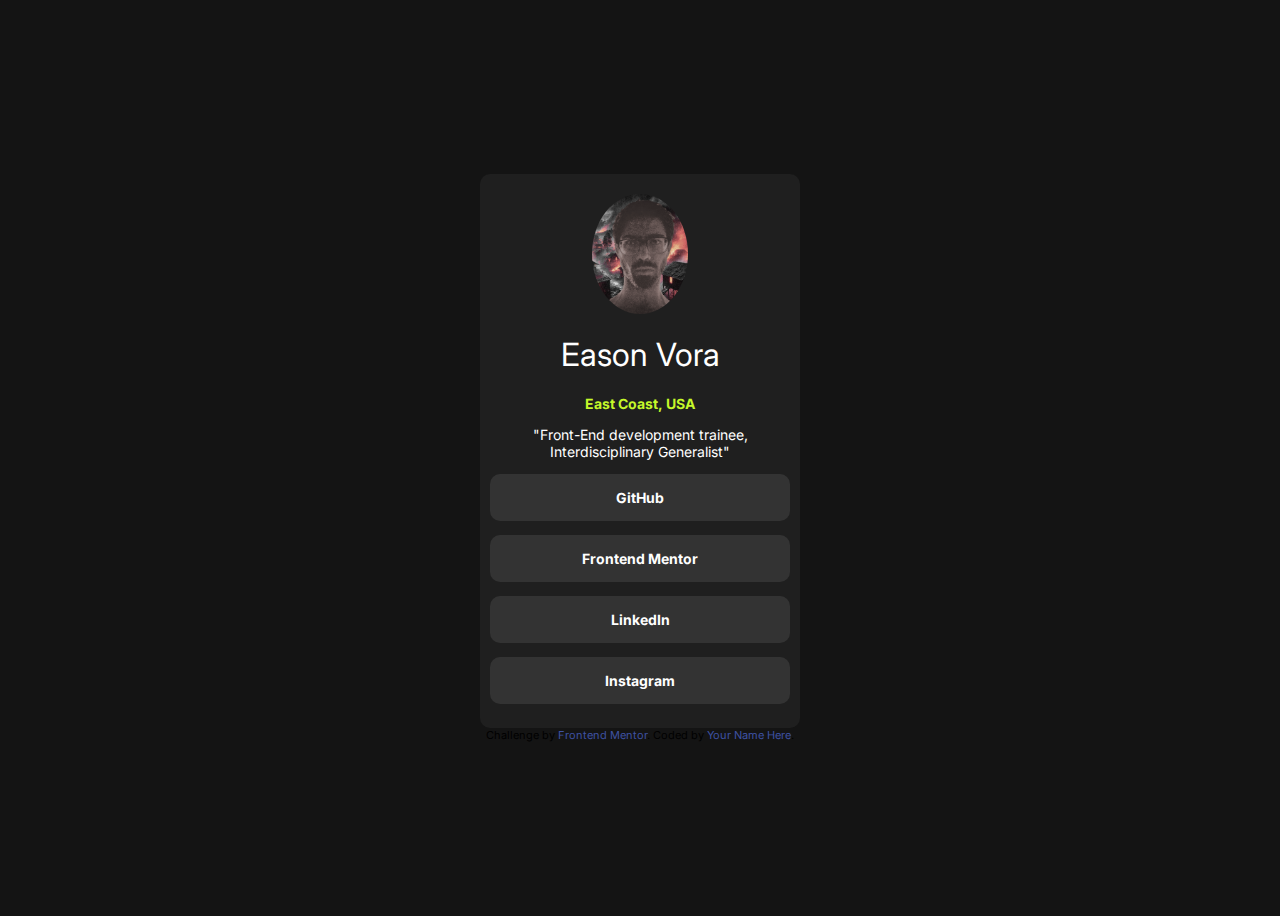
==== social-links-profile-main/index.html @ 296e4a02 "First Commit" ====
<!DOCTYPE html>
<html lang="en">
<head>
  <meta charset="UTF-8">
  <meta name="viewport" content="width=device-width, initial-scale=1.0"> <!-- displays site properly based on user's device -->

  <link rel="icon" type="image/png" sizes="32x32" href="./assets/images/favicon-32x32.png">
  <link rel="stylesheet" href="./default-styles.css">
  <link rel="stylesheet" href="./styles.css">
  <link rel="preconnect" href="https://fonts.googleapis.com">
  <link rel="preconnect" href="https://fonts.gstatic.com" crossorigin>
  <link href="https://fonts.googleapis.com/css2?family=Inter:ital,opsz,wght@0,14..32,100..900;1,14..32,100..900&display=swap" rel="stylesheet">
  <title>Frontend Mentor | Social links profile</title>

  <!-- Feel free to remove these styles or customise in your own stylesheet 👍 -->
  <style>
    .attribution { font-size: 11px; text-align: center; }
    .attribution a { color: hsl(228, 45%, 44%); }
  </style>
</head>
<body>
  <main>
    <div class="card">
      <img src="./assets/images/Self-Portrait-Edit-VillageTragedy.png" alt="Eason-photo">
      <h1>Eason Vora</h1>
      <h2>East Coast, USA</h2>
      <p>"Front-End development trainee, Interdisciplinary Generalist"</p>

      <a href="https://github.com/EasonVora"><h3>GitHub</h3></a>
      <a href="https://www.frontendmentor.io/profile/EasonVora"><h3>Frontend Mentor</h3></a>
      <a href="https://www.linkedin.com/in/eason-vora-5a043b262/"><h3>LinkedIn</h3></a>
      <a href="https://www.instagram.com/trippys_sanctum/"><h3>Instagram</h3></a> <!-- CHANGE USERNAME TO "The Mota Bhai," then update link -->
      <!-- <a href="#"><h3>Only Fans</h3></a> --> <!-- REMOVE THIS BEFORE PUBLISHING, JUST A JOKE! -->
    </div>
    <div class="attribution">
      Challenge by <a href="https://www.frontendmentor.io?ref=challenge" target="_blank">Frontend Mentor</a>. 
      Coded by <a href="#">Your Name Here</a>.
    </div>
  </main>
</body>
</html>
---- social-links-profile-main/default-styles.css ----
* {
    font-family: 'Inter';
}

body {
    display: flex;
    flex-wrap: wrap;
    align-items: center;
    justify-content: center;
    height: 100vh;
}
a {
    text-decoration: none;
}

.card {
    display: block;
    flex-direction: column;
    padding: 10px;
    margin: auto;
    width: 300px;
}
.card * {
    text-align: center;
}
.card img {
    display: block;
    margin: 10px auto;
}
.card p {
    font-size: 14px;
}
---- social-links-profile-main/styles.css ----
body {
    background-color: hsl(0, 0%, 8%);
}

.card {
    border-radius: 10px;
    background-color: hsl(0, 0%, 12%);
}
.card img {
    height: 120px;
    border-radius: 50%;
}
.card a, h1, p {
    color: hsl(0, 0%, 100%);
}
h1, p {
    font-weight: 400;
}
h2 {
    color: hsl(75, 94%, 57%);
    font-size: 14px;
}
h3 {
    background-color: hsl(0, 0%, 20%);
    font-size: 14px;
    padding: 15px;
    border-radius: 10px;
}
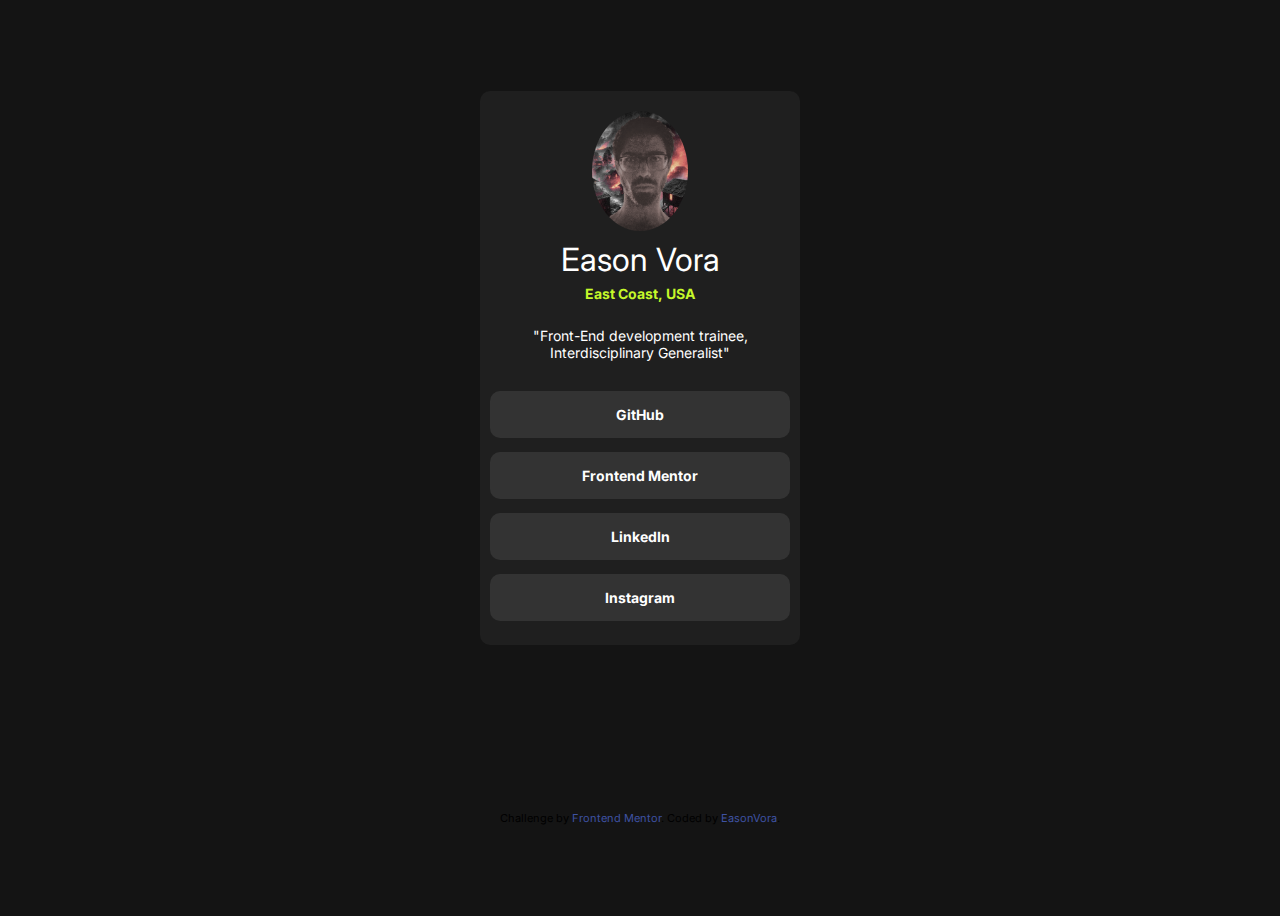
==== commit 77f1941f: "Second commit" ====
--- a/social-links-profile-main/index.html
+++ b/social-links-profile-main/index.html
@@ -30,12 +30,12 @@
       <a href="https://www.frontendmentor.io/profile/EasonVora"><h3>Frontend Mentor</h3></a>
       <a href="https://www.linkedin.com/in/eason-vora-5a043b262/"><h3>LinkedIn</h3></a>
       <a href="https://www.instagram.com/trippys_sanctum/"><h3>Instagram</h3></a> <!-- CHANGE USERNAME TO "The Mota Bhai," then update link -->
-      <!-- <a href="#"><h3>Only Fans</h3></a> --> <!-- REMOVE THIS BEFORE PUBLISHING, JUST A JOKE! -->
     </div>
-    <div class="attribution">
+    
+  </main>
+  <footer class="attribution">
       Challenge by <a href="https://www.frontendmentor.io?ref=challenge" target="_blank">Frontend Mentor</a>. 
-      Coded by <a href="#">Your Name Here</a>.
-    </div>
-  </main>
+      Coded by <a href="#">EasonVora</a>.
+  </footer>
 </body>
 </html>--- a/social-links-profile-main/default-styles.css
+++ b/social-links-profile-main/default-styles.css
@@ -30,3 +30,9 @@
 .card p {
     font-size: 14px;
 }
+
+/* FOOTER */
+.attribution {
+    width: 100%;
+    margin-bottom: 0px;
+}
--- a/social-links-profile-main/styles.css
+++ b/social-links-profile-main/styles.css
@@ -16,6 +16,9 @@
 h1, p {
     font-weight: 400;
 }
+h1, h2 {
+    line-height: .5;
+}
 h2 {
     color: hsl(75, 94%, 57%);
     font-size: 14px;
@@ -26,3 +29,6 @@
     padding: 15px;
     border-radius: 10px;
 }
+p {
+    margin: 30px
+}
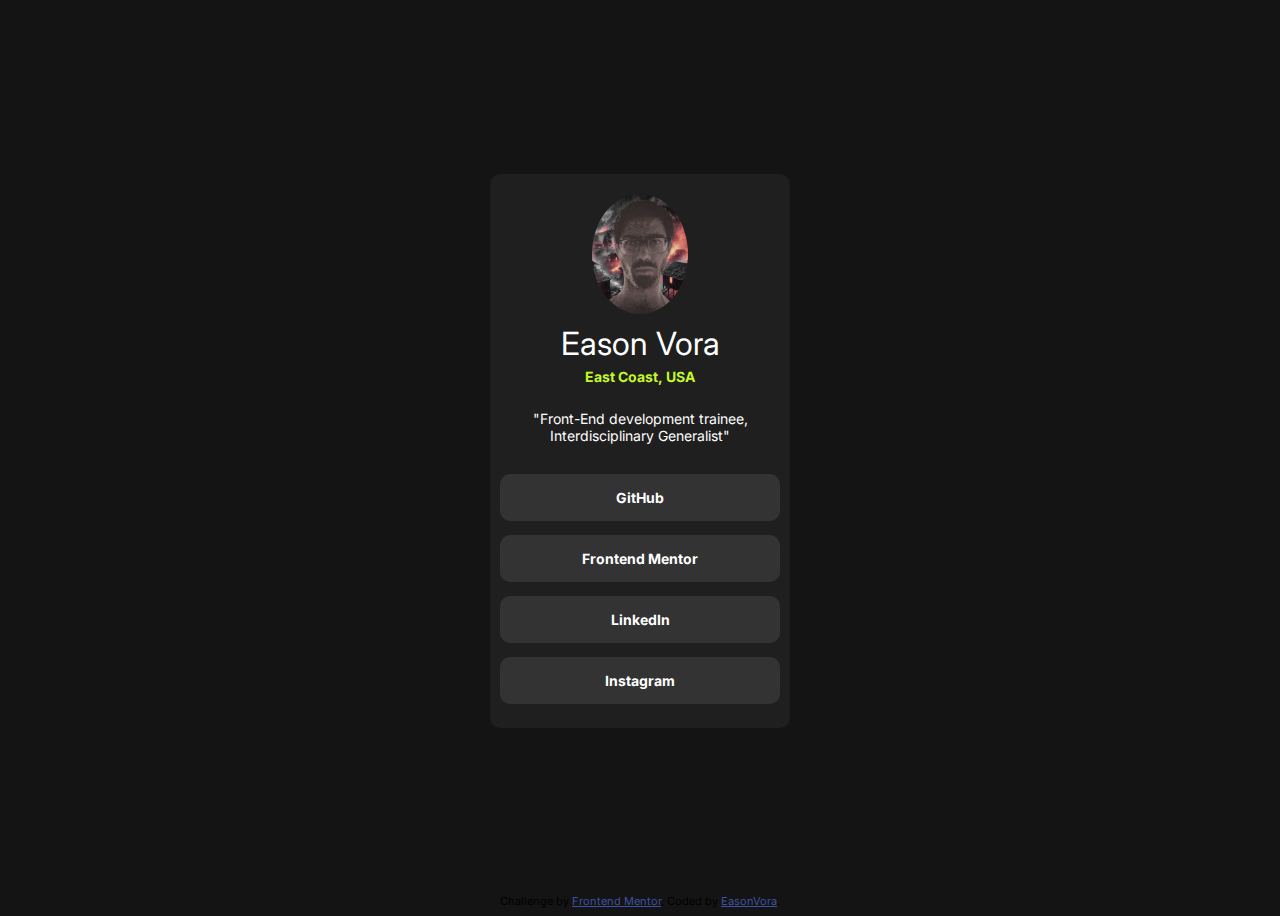
==== commit b966f8c0: "card size and footer adjustment" ====
--- a/social-links-profile-main/index.html
+++ b/social-links-profile-main/index.html
@@ -29,7 +29,7 @@
       <a href="https://github.com/EasonVora"><h3>GitHub</h3></a>
       <a href="https://www.frontendmentor.io/profile/EasonVora"><h3>Frontend Mentor</h3></a>
       <a href="https://www.linkedin.com/in/eason-vora-5a043b262/"><h3>LinkedIn</h3></a>
-      <a href="https://www.instagram.com/trippys_sanctum/"><h3>Instagram</h3></a> <!-- CHANGE USERNAME TO "The Mota Bhai," then update link -->
+      <a href="https://www.instagram.com/vora_mota_bhai/"><h3>Instagram</h3></a>
     </div>
     
   </main>
--- a/social-links-profile-main/default-styles.css
+++ b/social-links-profile-main/default-styles.css
@@ -5,11 +5,11 @@
 body {
     display: flex;
     flex-wrap: wrap;
-    align-items: center;
     justify-content: center;
+    align-items: last baseline;
     height: 100vh;
 }
-a {
+.card a {
     text-decoration: none;
 }
 
@@ -18,7 +18,7 @@
     flex-direction: column;
     padding: 10px;
     margin: auto;
-    width: 300px;
+    width: 280px;
 }
 .card * {
     text-align: center;
@@ -33,6 +33,9 @@
 
 /* FOOTER */
 .attribution {
+    position: relative;
+    bottom: 0;
     width: 100%;
     margin-bottom: 0px;
+    padding-bottom: 0;
 }
